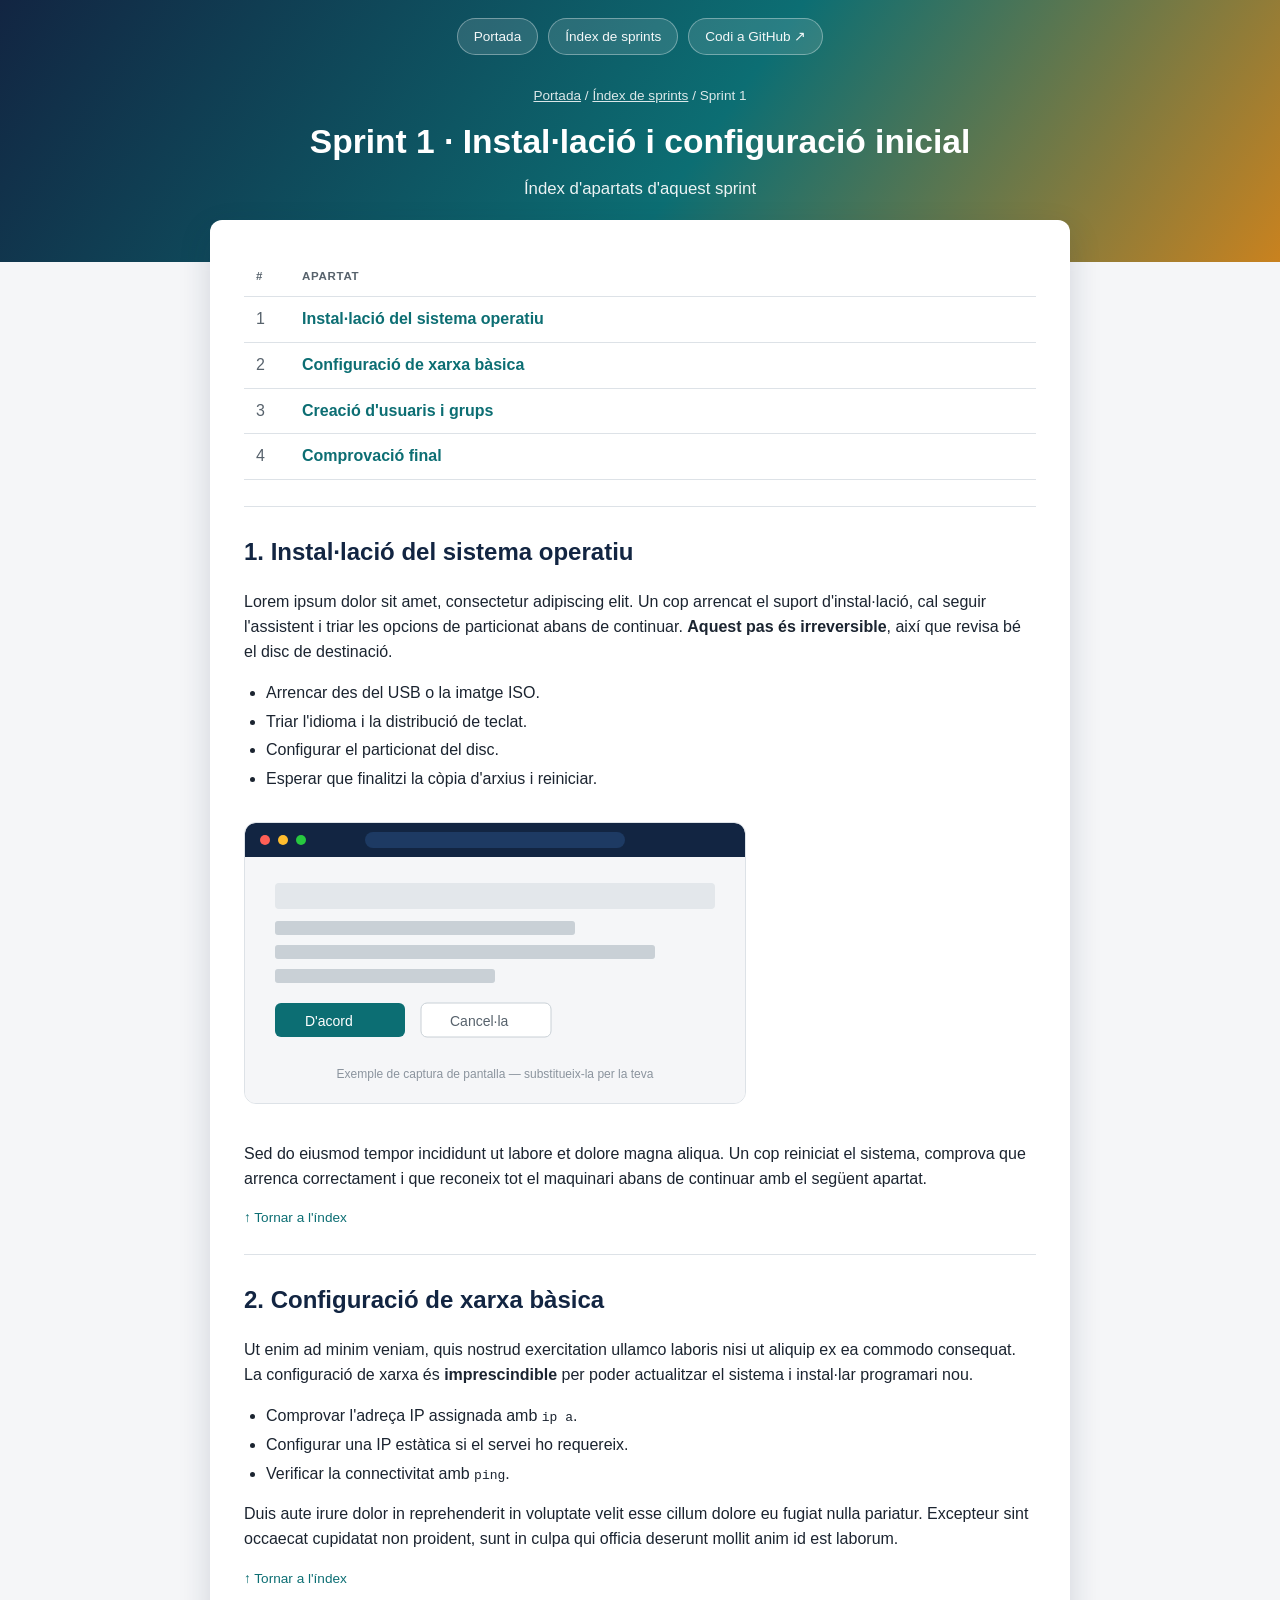
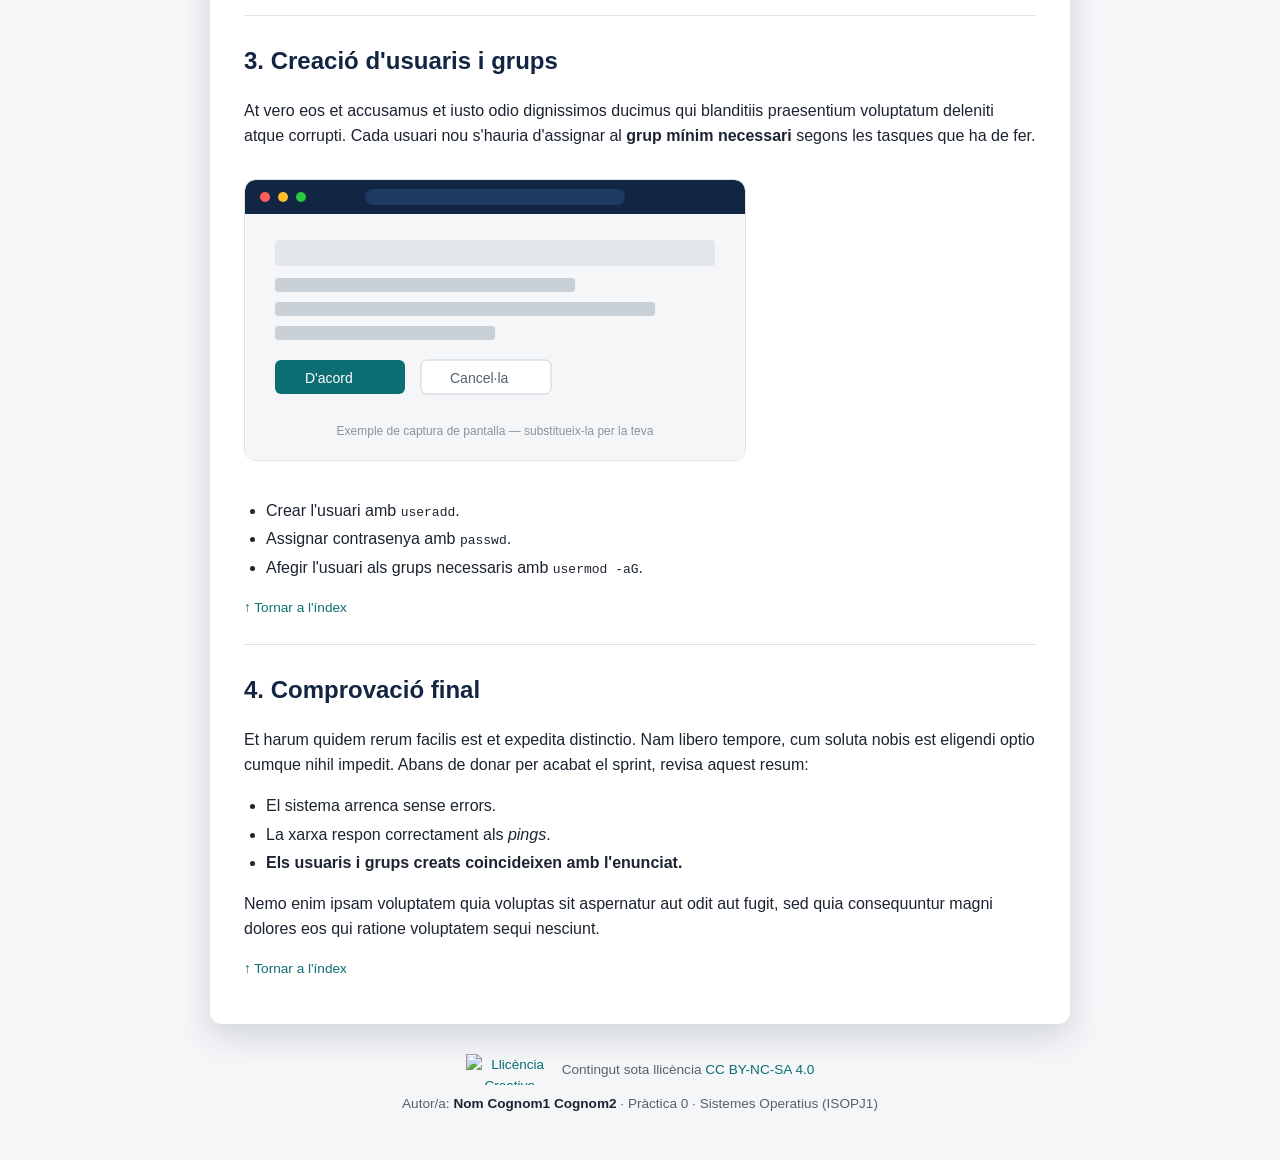
==== sprint1/index.html @ 6824ca0d "Add files via upload" ====
<!DOCTYPE html>
<html lang="ca">
<head>
<meta charset="UTF-8">
<meta name="viewport" content="width=device-width, initial-scale=1.0">
<title>Sprint 1 · Instal·lació i configuració inicial</title>
<link rel="stylesheet" href="../css/estils.css">
</head>
<body>

<header class="hero">
  <nav class="hero-nav">
    <a href="../index.html">Portada</a>
    <a href="../sprints.html">Índex de sprints</a>
    <a href="https://github.com/" target="_blank" rel="noopener">Codi a GitHub ↗</a>
  </nav>
  <div class="hero-titol">
    <p class="miguetes"><a href="../index.html">Portada</a> / <a href="../sprints.html">Índex de sprints</a> / Sprint 1</p>
    <h1>Sprint 1 · Instal·lació i configuració inicial</h1>
    <p class="subtitol">Índex d'apartats d'aquest sprint</p>
  </div>
</header>

<main class="contenidor">
  <section class="panell">
    <a id="index-apartats"></a>
    <table class="taula-apartats">
      <thead>
        <tr><th>#</th><th>Apartat</th></tr>
      </thead>
      <tbody>
        <tr><td>1</td><td><a href="#apartat1">Instal·lació del sistema operatiu</a></td></tr>
        <tr><td>2</td><td><a href="#apartat2">Configuració de xarxa bàsica</a></td></tr>
        <tr><td>3</td><td><a href="#apartat3">Creació d'usuaris i grups</a></td></tr>
        <tr><td>4</td><td><a href="#apartat4">Comprovació final</a></td></tr>
      </tbody>
    </table>

    <article class="apartat" id="apartat1">
      <h2>1. Instal·lació del sistema operatiu</h2>
      <p>Lorem ipsum dolor sit amet, consectetur adipiscing elit. Un cop arrencat
         el suport d'instal·lació, cal seguir l'assistent i triar les opcions de
         particionat abans de continuar. <strong>Aquest pas és irreversible</strong>,
         així que revisa bé el disc de destinació.</p>
      <ul>
        <li>Arrencar des del USB o la imatge ISO.</li>
        <li>Triar l'idioma i la distribució de teclat.</li>
        <li>Configurar el particionat del disc.</li>
        <li>Esperar que finalitzi la còpia d'arxius i reiniciar.</li>
      </ul>
      <img src="../img/exemple.svg" alt="Exemple de captura de pantalla de l'assistent d'instal·lació">
      <p>Sed do eiusmod tempor incididunt ut labore et dolore magna aliqua.
         Un cop reiniciat el sistema, comprova que arrenca correctament i que
         reconeix tot el maquinari abans de continuar amb el següent apartat.</p>
      <p class="tornar-index"><a href="#index-apartats">↑ Tornar a l'índex</a></p>
    </article>
    <article class="apartat" id="apartat2">
      <h2>2. Configuració de xarxa bàsica</h2>
      <p>Ut enim ad minim veniam, quis nostrud exercitation ullamco laboris nisi
         ut aliquip ex ea commodo consequat. La configuració de xarxa és
         <strong>imprescindible</strong> per poder actualitzar el sistema i
         instal·lar programari nou.</p>
      <ul>
        <li>Comprovar l'adreça IP assignada amb <code>ip a</code>.</li>
        <li>Configurar una IP estàtica si el servei ho requereix.</li>
        <li>Verificar la connectivitat amb <code>ping</code>.</li>
      </ul>
      <p>Duis aute irure dolor in reprehenderit in voluptate velit esse cillum
         dolore eu fugiat nulla pariatur. Excepteur sint occaecat cupidatat non
         proident, sunt in culpa qui officia deserunt mollit anim id est laborum.</p>
      <p class="tornar-index"><a href="#index-apartats">↑ Tornar a l'índex</a></p>
    </article>
    <article class="apartat" id="apartat3">
      <h2>3. Creació d'usuaris i grups</h2>
      <p>At vero eos et accusamus et iusto odio dignissimos ducimus qui
         blanditiis praesentium voluptatum deleniti atque corrupti. Cada
         usuari nou s'hauria d'assignar al <strong>grup mínim necessari</strong>
         segons les tasques que ha de fer.</p>
      <img src="../img/exemple.svg" alt="Exemple de captura de pantalla de la gestió d'usuaris">
      <ul>
        <li>Crear l'usuari amb <code>useradd</code>.</li>
        <li>Assignar contrasenya amb <code>passwd</code>.</li>
        <li>Afegir l'usuari als grups necessaris amb <code>usermod -aG</code>.</li>
      </ul>
      <p class="tornar-index"><a href="#index-apartats">↑ Tornar a l'índex</a></p>
    </article>
    <article class="apartat" id="apartat4">
      <h2>4. Comprovació final</h2>
      <p>Et harum quidem rerum facilis est et expedita distinctio. Nam libero
         tempore, cum soluta nobis est eligendi optio cumque nihil impedit.
         Abans de donar per acabat el sprint, revisa aquest resum:</p>
      <ul>
        <li>El sistema arrenca sense errors.</li>
        <li>La xarxa respon correctament als <em>pings</em>.</li>
        <li><strong>Els usuaris i grups creats coincideixen amb l'enunciat.</strong></li>
      </ul>
      <p>Nemo enim ipsam voluptatem quia voluptas sit aspernatur aut odit aut
         fugit, sed quia consequuntur magni dolores eos qui ratione voluptatem
         sequi nesciunt.</p>
      <p class="tornar-index"><a href="#index-apartats">↑ Tornar a l'índex</a></p>
    </article>
  </section>
</main>

<footer class="peu">
  <p class="peu-llicencia">
    <a href="https://creativecommons.org/licenses/by-nc-sa/4.0/deed.ca" target="_blank" rel="license noopener">
      <img src="https://licensebuttons.net/l/by-nc-sa/4.0/88x31.png" alt="Llicència Creative Commons Reconeixement-NoComercial-CompartirIgual 4.0" width="88" height="31">
    </a>
    <span>Contingut sota llicència <a href="https://creativecommons.org/licenses/by-nc-sa/4.0/deed.ca" target="_blank" rel="license noopener">CC BY-NC-SA 4.0</a></span>
  </p>
  <p class="autoria">Autor/a: <strong>Nom Cognom1 Cognom2</strong> · Pràctica 0 · Sistemes Operatius (ISOPJ1)</p>
</footer>

</body>
</html>
---- css/estils.css ----
/* Full de estils comu per a tot el lloc.
   Enllaça-la sempre igual:
   <link rel="stylesheet" href="../css/estils.css">  (des d'una carpeta de sprint)
   <link rel="stylesheet" href="css/estils.css">      (des de l'arrel) */

:root {
  --mari: #122542;
  --teal: #0c6e73;
  --ambre: #c9821f;
  --tinta: #1b2430;
  --tinta-suau: #57626c;
  --fons: #f5f6f8;
  --blanc: #ffffff;
  --vora: #dde2e7;
  --radi: 12px;
}

* { box-sizing: border-box; }

body {
  margin: 0;
  font-family: "Segoe UI", Roboto, Arial, sans-serif;
  color: var(--tinta);
  background: var(--fons);
  line-height: 1.55;
}

a { color: var(--teal); text-decoration: none; }
a:hover { text-decoration: underline; }

.contenidor {
  max-width: 900px;
  margin: 0 auto;
  padding: 0 20px;
}

/* ---------- Capçalera / hero (present a totes les pàgines) ---------- */
.hero {
  background: linear-gradient(125deg, var(--mari) 0%, var(--teal) 55%, var(--ambre) 100%);
  padding-bottom: 60px;
  color: var(--blanc);
}

.hero-nav {
  display: flex;
  justify-content: center;
  gap: 10px;
  flex-wrap: wrap;
  padding: 18px 20px 0;
}

.hero-nav a {
  color: rgba(255, 255, 255, 0.95);
  background: rgba(255, 255, 255, 0.12);
  border: 1px solid rgba(255, 255, 255, 0.35);
  padding: 7px 16px;
  border-radius: 999px;
  font-size: 0.85rem;
  text-decoration: none;
}
.hero-nav a:hover { background: rgba(255, 255, 255, 0.24); text-decoration: none; }

.hero-titol {
  text-align: center;
  padding: 30px 20px 0;
}

.hero-titol .miguetes {
  font-size: 0.85rem;
  opacity: 0.85;
  margin: 0 0 10px;
}
.hero-titol .miguetes a { color: #fff; text-decoration: underline; }

.hero-titol h1 {
  margin: 0 0 8px;
  font-size: 2.1rem;
  color: #fff;
}

.hero-titol p.subtitol {
  margin: 0;
  opacity: 0.92;
  font-size: 1.05rem;
}

/* ---------- Panell blanc flotant que xafa el hero ---------- */
main { padding-bottom: 50px; }

.panell {
  background: var(--blanc);
  border-radius: var(--radi);
  box-shadow: 0 12px 32px rgba(18, 37, 66, 0.16);
  margin-top: -42px;
  padding: 32px 34px;
  position: relative;
  z-index: 1;
}

/* ---------- Portada ---------- */
.portada-hero { text-align: center; }
.portada-hero img.imatge-portada {
  max-width: 300px;
  width: 100%;
  height: auto;
  margin-bottom: 22px;
}

.fitxa-alumne {
  display: inline-block;
  background: var(--fons);
  border: 1px solid var(--vora);
  border-radius: var(--radi);
  padding: 14px 22px;
  margin: 20px 0;
  text-align: left;
}
.fitxa-alumne p { margin: 3px 0; }
.fitxa-alumne strong { color: var(--mari); }

.boto {
  display: inline-block;
  background: var(--teal);
  color: var(--blanc) !important;
  padding: 12px 26px;
  border-radius: var(--radi);
  font-weight: 600;
  text-decoration: none !important;
  margin-top: 8px;
}
.boto:hover { background: var(--mari); }

/* ---------- Graella de targetes (sprints / apartats) ---------- */
.rejilla-targetes {
  display: grid;
  grid-template-columns: repeat(auto-fit, minmax(220px, 1fr));
  gap: 16px;
  margin: 24px 0 6px;
}

.targeta {
  display: block;
  background: var(--fons);
  border: 1px solid var(--vora);
  border-radius: var(--radi);
  padding: 18px 20px;
  transition: box-shadow 0.15s, transform 0.15s;
}
.targeta:hover {
  box-shadow: 0 4px 14px rgba(12, 110, 115, 0.18);
  transform: translateY(-2px);
  text-decoration: none;
}
.targeta .numero {
  display: inline-block;
  background: var(--teal);
  color: var(--blanc);
  font-size: 0.75rem;
  font-weight: 700;
  padding: 2px 9px;
  border-radius: 999px;
  margin-bottom: 8px;
}
.targeta h3 { margin: 0 0 4px; color: var(--tinta); font-size: 1.05rem; }
.targeta p { margin: 0; color: var(--tinta-suau); font-size: 0.9rem; }

h1, h2 { color: var(--mari); }

.consell {
  color: var(--tinta-suau);
  font-size: 0.9rem;
  margin-top: 18px;
}
.consell code { background: var(--fons); padding: 1px 5px; border-radius: 4px; }

/* ---------- Taula d'apartats (índex intern d'un sprint, amb ancoratges) ---------- */
.taula-apartats {
  width: 100%;
  border-collapse: collapse;
  margin: 6px 0 8px;
}
.taula-apartats th, .taula-apartats td {
  text-align: left;
  padding: 10px 12px;
  border-bottom: 1px solid var(--vora);
}
.taula-apartats th {
  font-size: 0.72rem;
  letter-spacing: 0.06em;
  text-transform: uppercase;
  color: var(--tinta-suau);
}
.taula-apartats td:first-child, .taula-apartats th:first-child { width: 46px; color: var(--tinta-suau); }
.taula-apartats tr:hover td { background: var(--fons); }
.taula-apartats a { font-weight: 600; }

/* ---------- Contingut d'un apartat, dins de la mateixa pàgina ---------- */
.apartat {
  scroll-margin-top: 20px;
  padding-top: 26px;
  margin-top: 26px;
  border-top: 1px solid var(--vora);
}
.apartat h2 { margin-top: 0; }
.apartat img {
  max-width: 100%;
  border-radius: var(--radi);
  border: 1px solid var(--vora);
  margin: 14px 0;
}
.apartat ul { padding-left: 22px; }
.apartat li { margin: 4px 0; }
.tornar-index { font-size: 0.85rem; }

/* ---------- Peu de pàgina: llicència i autoria (fix a totes les pàgines) ---------- */
footer.peu {
  text-align: center;
  color: var(--tinta-suau);
  font-size: 0.85rem;
  padding: 30px 20px 46px;
}
.peu-llicencia {
  display: flex;
  align-items: center;
  justify-content: center;
  gap: 8px;
  flex-wrap: wrap;
  margin: 0 0 8px;
}
.peu-llicencia img { display: block; }
footer.peu .autoria { margin: 0; }
footer.peu .autoria strong { color: var(--tinta); }

/* ---------- Bloc de llicència a la portada ---------- */
.bloc-llicencia {
  border: 1px solid var(--vora);
  border-radius: var(--radi);
  padding: 18px 20px;
  margin-top: 22px;
  text-align: left;
  background: var(--fons);
}
.bloc-llicencia h3 { margin: 0 0 8px; font-size: 1rem; color: var(--mari); }
.bloc-llicencia p { margin: 6px 0; font-size: 0.92rem; }
.bloc-llicencia .badge-cc { display: flex; align-items: center; gap: 10px; margin-top: 10px; }
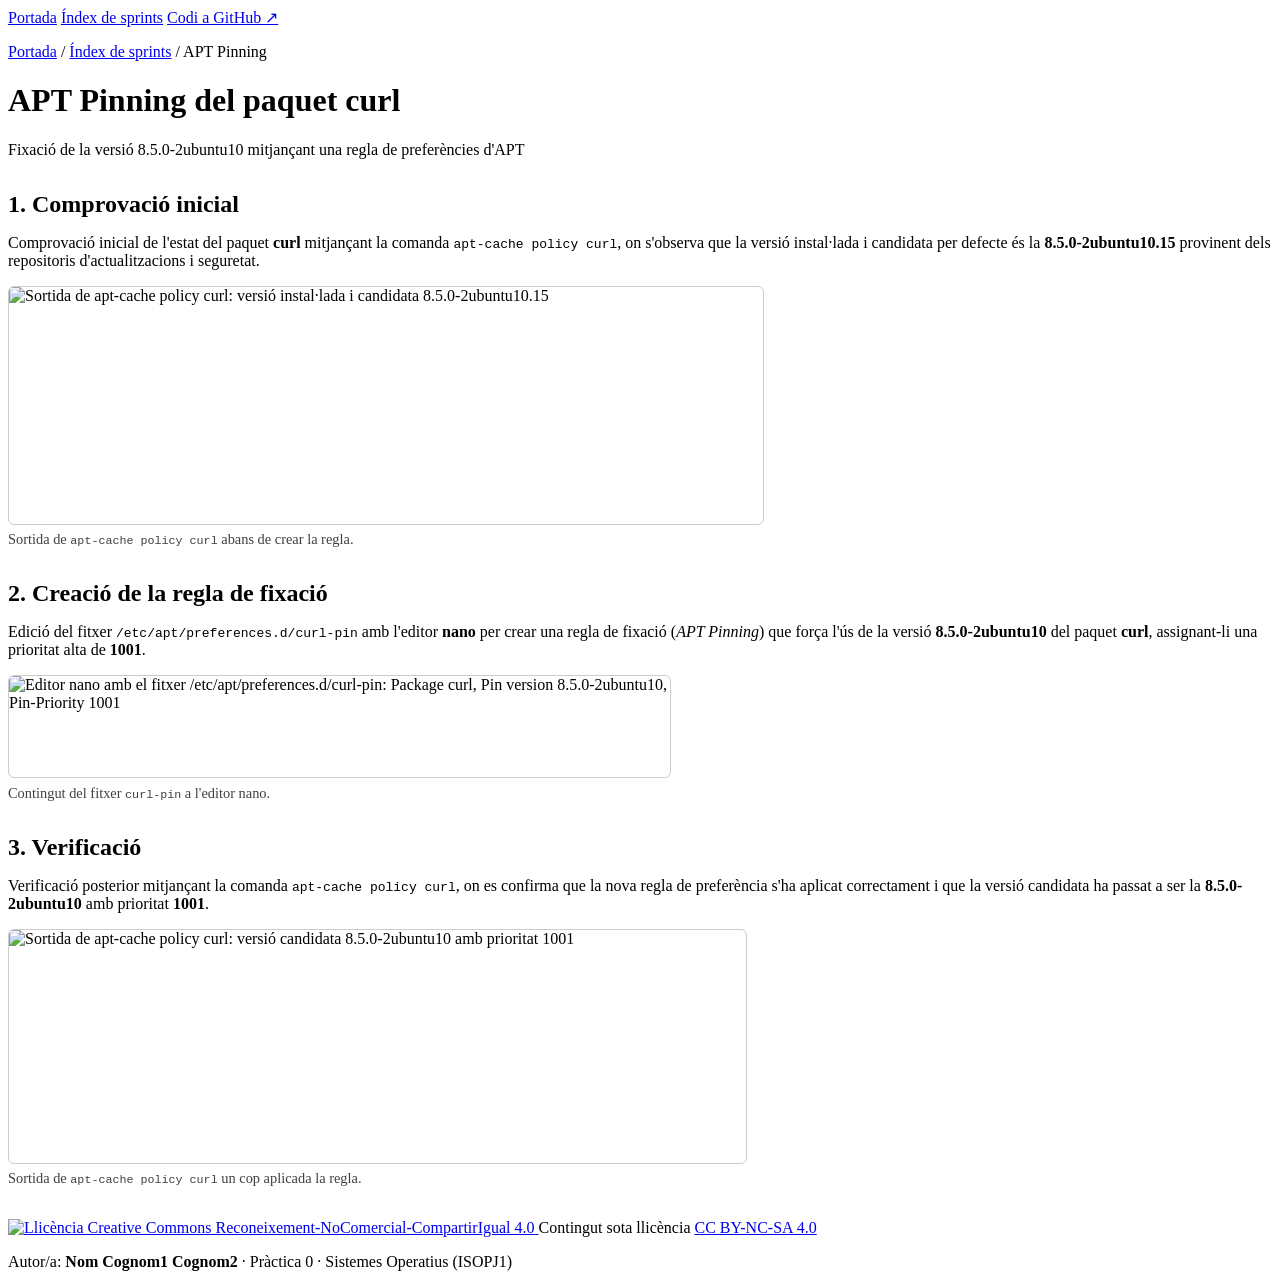
==== commit 5b09eb0e: "Modify index.html for APT Pinning instructions Updated the title and navigation links in index.html." ====
--- a/sprint1/index.html
+++ b/sprint1/index.html
@@ -3,102 +3,76 @@
 <head>
 <meta charset="UTF-8">
 <meta name="viewport" content="width=device-width, initial-scale=1.0">
-<title>Sprint 1 · Instal·lació i configuració inicial</title>
-<link rel="stylesheet" href="../css/estils.css">
+<title>APT Pinning del paquet curl</title>
+<link rel="stylesheet" href="css/estils.css">
+<style>
+  /* Estils mínims per als passos i les captures (no cal tocar estils.css) */
+  .pas { margin: 2rem 0; }
+  .pas h2 { margin-bottom: .5rem; }
+  .pas figure { margin: 1rem 0 0; }
+  .pas img { display: block; max-width: 100%; height: auto; border-radius: 6px; border: 1px solid rgba(128,128,128,.4); }
+  .pas figcaption { margin-top: .4rem; font-size: .9em; opacity: .75; }
+</style>
 </head>
 <body>
 
 <header class="hero">
   <nav class="hero-nav">
-    <a href="../index.html">Portada</a>
-    <a href="../sprints.html">Índex de sprints</a>
+    <a href="index.html">Portada</a>
+    <a href="sprints.html">Índex de sprints</a>
     <a href="https://github.com/" target="_blank" rel="noopener">Codi a GitHub ↗</a>
   </nav>
   <div class="hero-titol">
-    <p class="miguetes"><a href="../index.html">Portada</a> / <a href="../sprints.html">Índex de sprints</a> / Sprint 1</p>
-    <h1>Sprint 1 · Instal·lació i configuració inicial</h1>
-    <p class="subtitol">Índex d'apartats d'aquest sprint</p>
+    <p class="miguetes"><a href="index.html">Portada</a> / <a href="sprints.html">Índex de sprints</a> / APT Pinning</p>
+    <h1>APT Pinning del paquet curl</h1>
+    <p class="subtitol">Fixació de la versió 8.5.0-2ubuntu10 mitjançant una regla de preferències d'APT</p>
   </div>
 </header>
 
 <main class="contenidor">
   <section class="panell">
-    <a id="index-apartats"></a>
-    <table class="taula-apartats">
-      <thead>
-        <tr><th>#</th><th>Apartat</th></tr>
-      </thead>
-      <tbody>
-        <tr><td>1</td><td><a href="#apartat1">Instal·lació del sistema operatiu</a></td></tr>
-        <tr><td>2</td><td><a href="#apartat2">Configuració de xarxa bàsica</a></td></tr>
-        <tr><td>3</td><td><a href="#apartat3">Creació d'usuaris i grups</a></td></tr>
-        <tr><td>4</td><td><a href="#apartat4">Comprovació final</a></td></tr>
-      </tbody>
-    </table>
 
-    <article class="apartat" id="apartat1">
-      <h2>1. Instal·lació del sistema operatiu</h2>
-      <p>Lorem ipsum dolor sit amet, consectetur adipiscing elit. Un cop arrencat
-         el suport d'instal·lació, cal seguir l'assistent i triar les opcions de
-         particionat abans de continuar. <strong>Aquest pas és irreversible</strong>,
-         així que revisa bé el disc de destinació.</p>
-      <ul>
-        <li>Arrencar des del USB o la imatge ISO.</li>
-        <li>Triar l'idioma i la distribució de teclat.</li>
-        <li>Configurar el particionat del disc.</li>
-        <li>Esperar que finalitzi la còpia d'arxius i reiniciar.</li>
-      </ul>
-      <img src="../img/exemple.svg" alt="Exemple de captura de pantalla de l'assistent d'instal·lació">
-      <p>Sed do eiusmod tempor incididunt ut labore et dolore magna aliqua.
-         Un cop reiniciat el sistema, comprova que arrenca correctament i que
-         reconeix tot el maquinari abans de continuar amb el següent apartat.</p>
-      <p class="tornar-index"><a href="#index-apartats">↑ Tornar a l'índex</a></p>
+    <article class="pas">
+      <h2>1. Comprovació inicial</h2>
+      <p>Comprovació inicial de l'estat del paquet <strong>curl</strong> mitjançant la comanda
+         <code>apt-cache policy curl</code>, on s'observa que la versió instal·lada i candidata per
+         defecte és la <strong>8.5.0-2ubuntu10.15</strong> provinent dels repositoris d'actualitzacions
+         i seguretat.</p>
+      <figure>
+        <img src="img/pas1-apt-cache-policy-inicial.png"
+             alt="Sortida de apt-cache policy curl: versió instal·lada i candidata 8.5.0-2ubuntu10.15"
+             width="754" height="237">
+        <figcaption>Sortida de <code>apt-cache policy curl</code> abans de crear la regla.</figcaption>
+      </figure>
     </article>
-    <article class="apartat" id="apartat2">
-      <h2>2. Configuració de xarxa bàsica</h2>
-      <p>Ut enim ad minim veniam, quis nostrud exercitation ullamco laboris nisi
-         ut aliquip ex ea commodo consequat. La configuració de xarxa és
-         <strong>imprescindible</strong> per poder actualitzar el sistema i
-         instal·lar programari nou.</p>
-      <ul>
-        <li>Comprovar l'adreça IP assignada amb <code>ip a</code>.</li>
-        <li>Configurar una IP estàtica si el servei ho requereix.</li>
-        <li>Verificar la connectivitat amb <code>ping</code>.</li>
-      </ul>
-      <p>Duis aute irure dolor in reprehenderit in voluptate velit esse cillum
-         dolore eu fugiat nulla pariatur. Excepteur sint occaecat cupidatat non
-         proident, sunt in culpa qui officia deserunt mollit anim id est laborum.</p>
-      <p class="tornar-index"><a href="#index-apartats">↑ Tornar a l'índex</a></p>
+
+    <article class="pas">
+      <h2>2. Creació de la regla de fixació</h2>
+      <p>Edició del fitxer <code>/etc/apt/preferences.d/curl-pin</code> amb l'editor <strong>nano</strong>
+         per crear una regla de fixació (<em>APT Pinning</em>) que força l'ús de la versió
+         <strong>8.5.0-2ubuntu10</strong> del paquet <strong>curl</strong>, assignant-li una prioritat
+         alta de <strong>1001</strong>.</p>
+      <figure>
+        <img src="img/pas2-nano-curl-pin.png"
+             alt="Editor nano amb el fitxer /etc/apt/preferences.d/curl-pin: Package curl, Pin version 8.5.0-2ubuntu10, Pin-Priority 1001"
+             width="661" height="101">
+        <figcaption>Contingut del fitxer <code>curl-pin</code> a l'editor nano.</figcaption>
+      </figure>
     </article>
-    <article class="apartat" id="apartat3">
-      <h2>3. Creació d'usuaris i grups</h2>
-      <p>At vero eos et accusamus et iusto odio dignissimos ducimus qui
-         blanditiis praesentium voluptatum deleniti atque corrupti. Cada
-         usuari nou s'hauria d'assignar al <strong>grup mínim necessari</strong>
-         segons les tasques que ha de fer.</p>
-      <img src="../img/exemple.svg" alt="Exemple de captura de pantalla de la gestió d'usuaris">
-      <ul>
-        <li>Crear l'usuari amb <code>useradd</code>.</li>
-        <li>Assignar contrasenya amb <code>passwd</code>.</li>
-        <li>Afegir l'usuari als grups necessaris amb <code>usermod -aG</code>.</li>
-      </ul>
-      <p class="tornar-index"><a href="#index-apartats">↑ Tornar a l'índex</a></p>
+
+    <article class="pas">
+      <h2>3. Verificació</h2>
+      <p>Verificació posterior mitjançant la comanda <code>apt-cache policy curl</code>, on es confirma que
+         la nova regla de preferència s'ha aplicat correctament i que la versió candidata ha passat a ser
+         la <strong>8.5.0-2ubuntu10</strong> amb prioritat <strong>1001</strong>.</p>
+      <figure>
+        <img src="img/pas3-apt-cache-policy-final.png"
+             alt="Sortida de apt-cache policy curl: versió candidata 8.5.0-2ubuntu10 amb prioritat 1001"
+             width="737" height="233">
+        <figcaption>Sortida de <code>apt-cache policy curl</code> un cop aplicada la regla.</figcaption>
+      </figure>
     </article>
-    <article class="apartat" id="apartat4">
-      <h2>4. Comprovació final</h2>
-      <p>Et harum quidem rerum facilis est et expedita distinctio. Nam libero
-         tempore, cum soluta nobis est eligendi optio cumque nihil impedit.
-         Abans de donar per acabat el sprint, revisa aquest resum:</p>
-      <ul>
-        <li>El sistema arrenca sense errors.</li>
-        <li>La xarxa respon correctament als <em>pings</em>.</li>
-        <li><strong>Els usuaris i grups creats coincideixen amb l'enunciat.</strong></li>
-      </ul>
-      <p>Nemo enim ipsam voluptatem quia voluptas sit aspernatur aut odit aut
-         fugit, sed quia consequuntur magni dolores eos qui ratione voluptatem
-         sequi nesciunt.</p>
-      <p class="tornar-index"><a href="#index-apartats">↑ Tornar a l'índex</a></p>
-    </article>
+
   </section>
 </main>
 
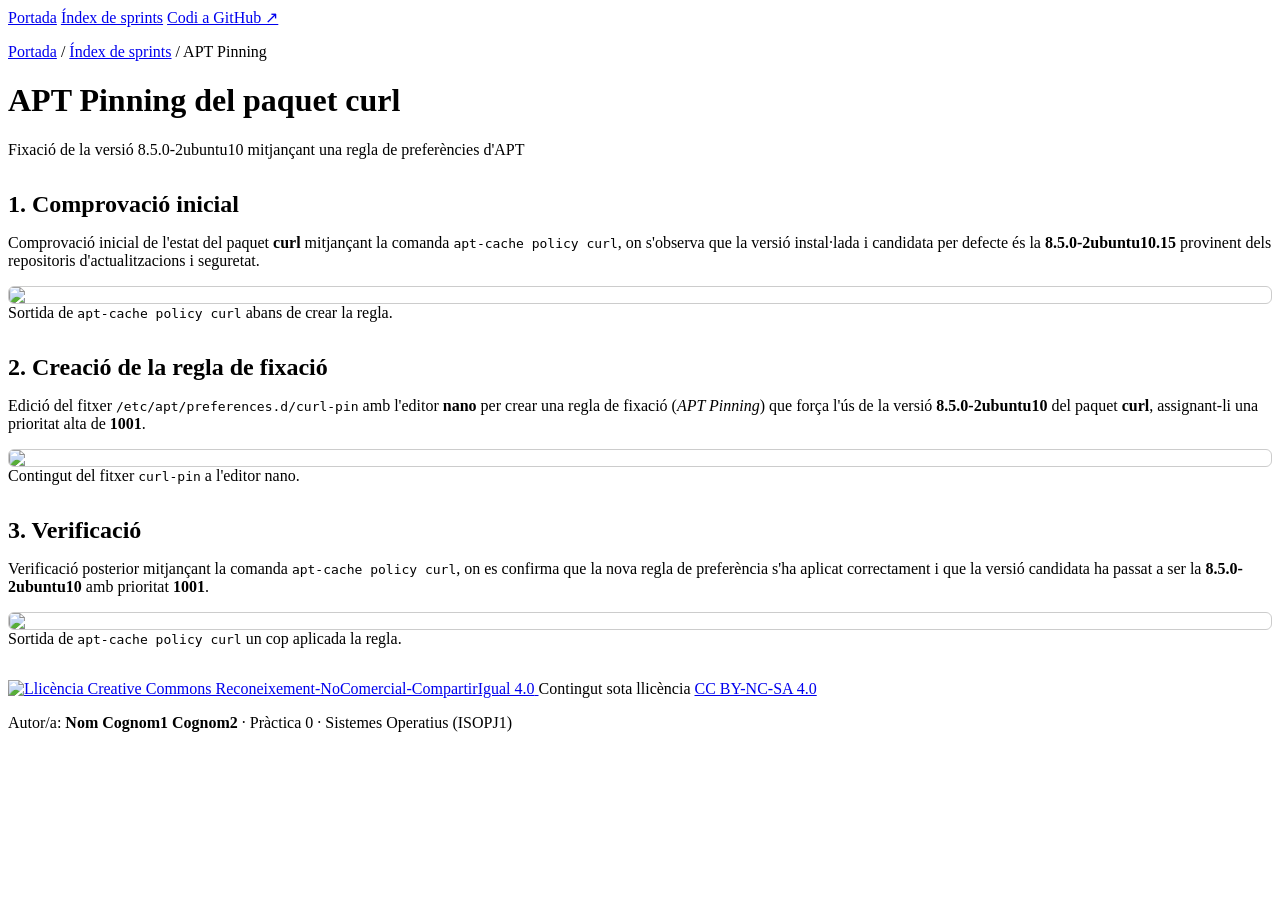
==== commit df466365: "Update image paths in index.html for sprint1" ====
--- a/sprint1/index.html
+++ b/sprint1/index.html
@@ -39,9 +39,7 @@
          defecte és la <strong>8.5.0-2ubuntu10.15</strong> provinent dels repositoris d'actualitzacions
          i seguretat.</p>
       <figure>
-        <img src="img/pas1-apt-cache-policy-inicial.png"
-             alt="Sortida de apt-cache policy curl: versió instal·lada i candidata 8.5.0-2ubuntu10.15"
-             width="754" height="237">
+        <img src="../1.png"
         <figcaption>Sortida de <code>apt-cache policy curl</code> abans de crear la regla.</figcaption>
       </figure>
     </article>
@@ -53,9 +51,7 @@
          <strong>8.5.0-2ubuntu10</strong> del paquet <strong>curl</strong>, assignant-li una prioritat
          alta de <strong>1001</strong>.</p>
       <figure>
-        <img src="img/pas2-nano-curl-pin.png"
-             alt="Editor nano amb el fitxer /etc/apt/preferences.d/curl-pin: Package curl, Pin version 8.5.0-2ubuntu10, Pin-Priority 1001"
-             width="661" height="101">
+        <img src="../2.png"
         <figcaption>Contingut del fitxer <code>curl-pin</code> a l'editor nano.</figcaption>
       </figure>
     </article>
@@ -66,9 +62,7 @@
          la nova regla de preferència s'ha aplicat correctament i que la versió candidata ha passat a ser
          la <strong>8.5.0-2ubuntu10</strong> amb prioritat <strong>1001</strong>.</p>
       <figure>
-        <img src="img/pas3-apt-cache-policy-final.png"
-             alt="Sortida de apt-cache policy curl: versió candidata 8.5.0-2ubuntu10 amb prioritat 1001"
-             width="737" height="233">
+        <img src="../3.png"
         <figcaption>Sortida de <code>apt-cache policy curl</code> un cop aplicada la regla.</figcaption>
       </figure>
     </article>
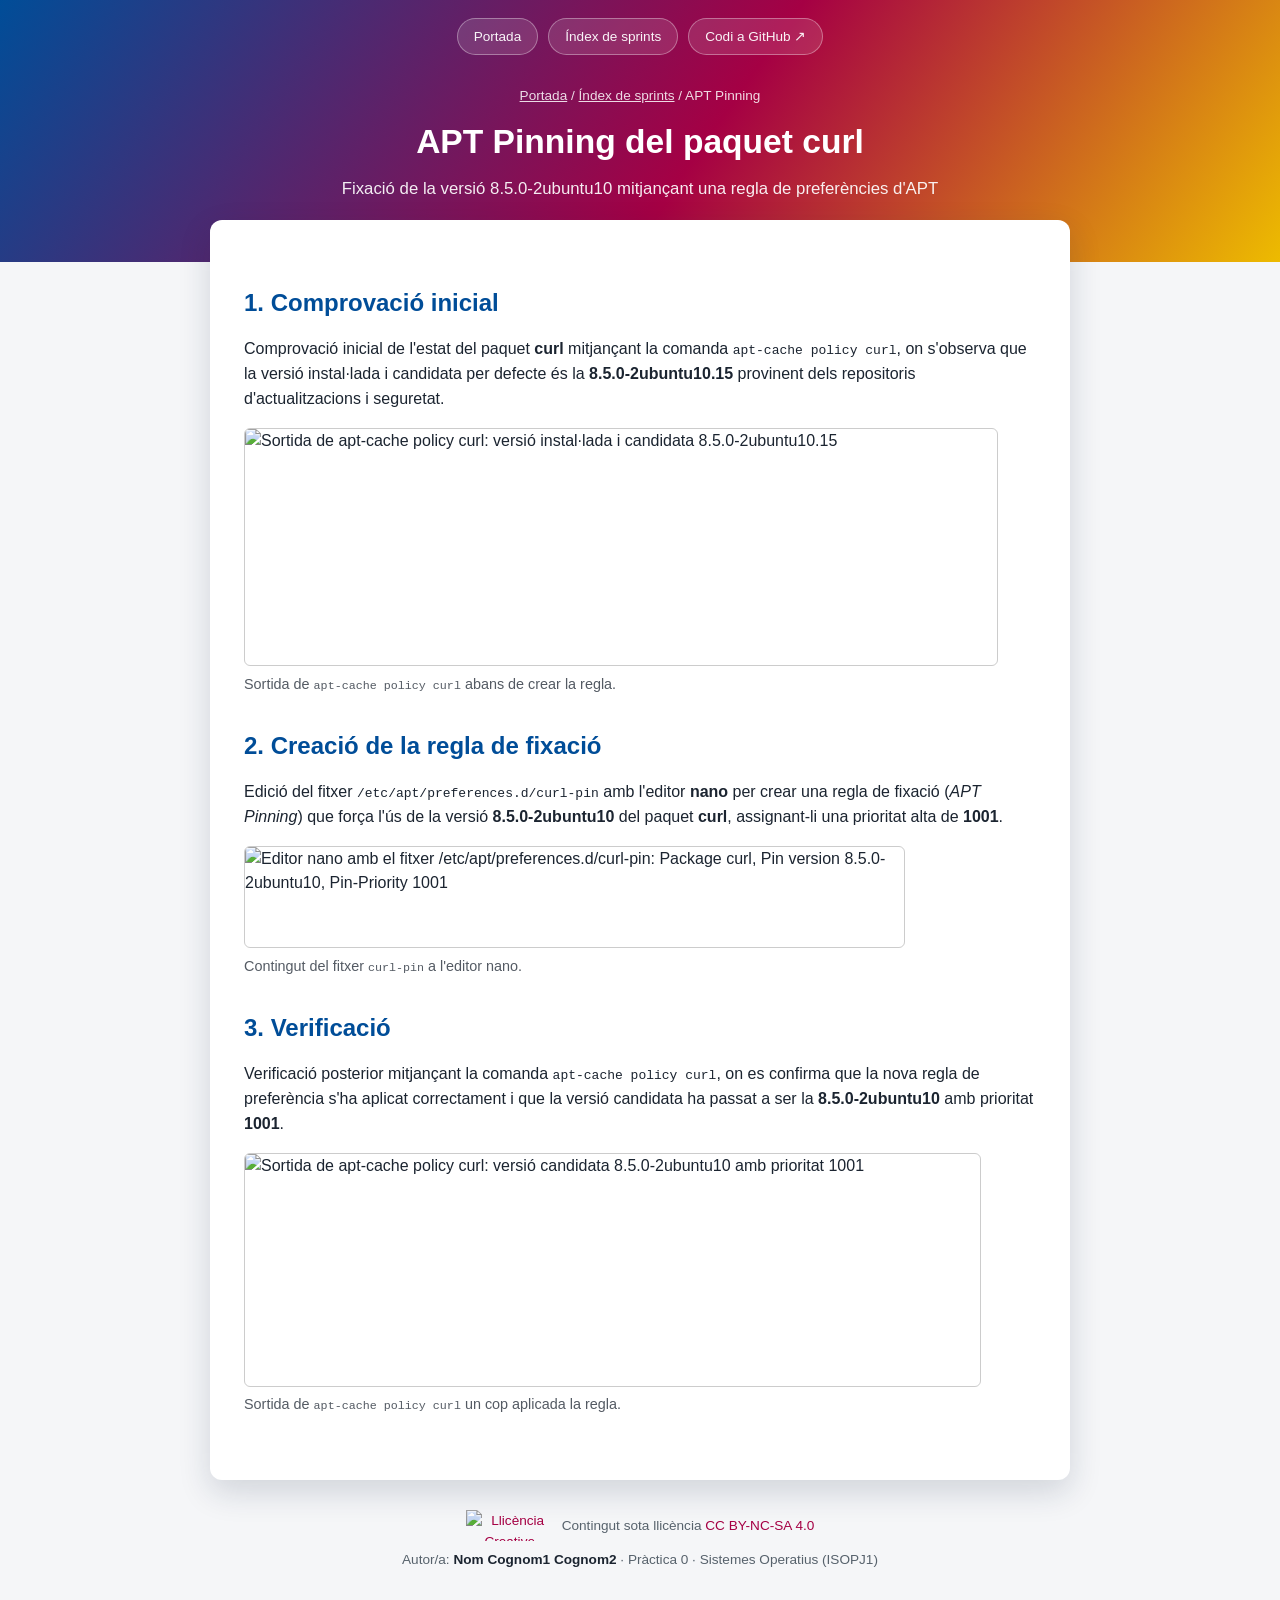
==== commit 18695f6d: "Update stylesheet links and image paths in index.html" ====
--- a/sprint1/index.html
+++ b/sprint1/index.html
@@ -4,9 +4,9 @@
 <meta charset="UTF-8">
 <meta name="viewport" content="width=device-width, initial-scale=1.0">
 <title>APT Pinning del paquet curl</title>
-<link rel="stylesheet" href="css/estils.css">
+<link rel="stylesheet" href="../css/estils.css">
 <style>
-  /* Estils mínims per als passos i les captures (no cal tocar estils.css) */
+  /* Estils mínims per als passos i les captures */
   .pas { margin: 2rem 0; }
   .pas h2 { margin-bottom: .5rem; }
   .pas figure { margin: 1rem 0 0; }
@@ -18,12 +18,12 @@
 
 <header class="hero">
   <nav class="hero-nav">
-    <a href="index.html">Portada</a>
-    <a href="sprints.html">Índex de sprints</a>
+    <a href="../index.html">Portada</a>
+    <a href="../sprints.html">Índex de sprints</a>
     <a href="https://github.com/" target="_blank" rel="noopener">Codi a GitHub ↗</a>
   </nav>
   <div class="hero-titol">
-    <p class="miguetes"><a href="index.html">Portada</a> / <a href="sprints.html">Índex de sprints</a> / APT Pinning</p>
+    <p class="miguetes"><a href="../index.html">Portada</a> / <a href="../sprints.html">Índex de sprints</a> / APT Pinning</p>
     <h1>APT Pinning del paquet curl</h1>
     <p class="subtitol">Fixació de la versió 8.5.0-2ubuntu10 mitjançant una regla de preferències d'APT</p>
   </div>
@@ -39,7 +39,9 @@
          defecte és la <strong>8.5.0-2ubuntu10.15</strong> provinent dels repositoris d'actualitzacions
          i seguretat.</p>
       <figure>
-        <img src="../1.png"
+        <img src="1.png"
+             alt="Sortida de apt-cache policy curl: versió instal·lada i candidata 8.5.0-2ubuntu10.15"
+             width="754" height="237">
         <figcaption>Sortida de <code>apt-cache policy curl</code> abans de crear la regla.</figcaption>
       </figure>
     </article>
@@ -51,7 +53,9 @@
          <strong>8.5.0-2ubuntu10</strong> del paquet <strong>curl</strong>, assignant-li una prioritat
          alta de <strong>1001</strong>.</p>
       <figure>
-        <img src="../2.png"
+        <img src="2.png"
+             alt="Editor nano amb el fitxer /etc/apt/preferences.d/curl-pin: Package curl, Pin version 8.5.0-2ubuntu10, Pin-Priority 1001"
+             width="661" height="101">
         <figcaption>Contingut del fitxer <code>curl-pin</code> a l'editor nano.</figcaption>
       </figure>
     </article>
@@ -62,7 +66,9 @@
          la nova regla de preferència s'ha aplicat correctament i que la versió candidata ha passat a ser
          la <strong>8.5.0-2ubuntu10</strong> amb prioritat <strong>1001</strong>.</p>
       <figure>
-        <img src="../3.png"
+        <img src="3.png"
+             alt="Sortida de apt-cache policy curl: versió candidata 8.5.0-2ubuntu10 amb prioritat 1001"
+             width="737" height="233">
         <figcaption>Sortida de <code>apt-cache policy curl</code> un cop aplicada la regla.</figcaption>
       </figure>
     </article>
--- a/css/estils.css
+++ b/css/estils.css
@@ -0,0 +1,245 @@
+/* Full de estils comu per a tot el lloc.
+   Enllaça-la sempre igual:
+   <link rel="stylesheet" href="../css/estils.css">  (des d'una carpeta de sprint)
+   <link rel="stylesheet" href="css/estils.css">      (des de l'arrel) */
+
+:root {
+  --mari: #004d98;
+  --teal: #a50044;
+  --ambre: #edbb00;
+  --tinta: #1b2430;
+  --tinta-suau: #57626c;
+  --fons: #f5f6f8;
+  --blanc: #ffffff;
+  --vora: #dde2e7;
+  --radi: 12px;
+}
+
+* { box-sizing: border-box; }
+
+body {
+  margin: 0;
+  font-family: "Segoe UI", Roboto, Arial, sans-serif;
+  color: var(--tinta);
+  background: var(--fons);
+  line-height: 1.55;
+}
+
+a { color: var(--teal); text-decoration: none; }
+a:hover { text-decoration: underline; }
+
+.contenidor {
+  max-width: 900px;
+  margin: 0 auto;
+  padding: 0 20px;
+}
+
+/* ---------- Capçalera / hero (present a totes les pàgines) ---------- */
+.hero {
+  background: linear-gradient(125deg, var(--mari) 0%, var(--teal) 55%, var(--ambre) 100%);
+  padding-bottom: 60px;
+  color: var(--blanc);
+}
+
+.hero-nav {
+  display: flex;
+  justify-content: center;
+  gap: 10px;
+  flex-wrap: wrap;
+  padding: 18px 20px 0;
+}
+
+.hero-nav a {
+  color: rgba(255, 255, 255, 0.95);
+  background: rgba(255, 255, 255, 0.12);
+  border: 1px solid rgba(255, 255, 255, 0.35);
+  padding: 7px 16px;
+  border-radius: 999px;
+  font-size: 0.85rem;
+  text-decoration: none;
+}
+.hero-nav a:hover { background: rgba(255, 255, 255, 0.24); text-decoration: none; }
+
+.hero-titol {
+  text-align: center;
+  padding: 30px 20px 0;
+}
+
+.hero-titol .miguetes {
+  font-size: 0.85rem;
+  opacity: 0.85;
+  margin: 0 0 10px;
+}
+.hero-titol .miguetes a { color: #fff; text-decoration: underline; }
+
+.hero-titol h1 {
+  margin: 0 0 8px;
+  font-size: 2.1rem;
+  color: #fff;
+}
+
+.hero-titol p.subtitol {
+  margin: 0;
+  opacity: 0.92;
+  font-size: 1.05rem;
+}
+
+/* ---------- Panell blanc flotant que xafa el hero ---------- */
+main { padding-bottom: 50px; }
+
+.panell {
+  background: var(--blanc);
+  border-radius: var(--radi);
+  box-shadow: 0 12px 32px rgba(18, 37, 66, 0.16);
+  margin-top: -42px;
+  padding: 32px 34px;
+  position: relative;
+  z-index: 1;
+}
+
+/* ---------- Portada ---------- */
+.portada-hero { text-align: center; }
+.portada-hero img.imatge-portada {
+  max-width: 300px;
+  width: 100%;
+  height: auto;
+  margin-bottom: 22px;
+}
+
+.fitxa-alumne {
+  display: inline-block;
+  background: var(--fons);
+  border: 1px solid var(--vora);
+  border-radius: var(--radi);
+  padding: 14px 22px;
+  margin: 20px 0;
+  text-align: left;
+}
+.fitxa-alumne p { margin: 3px 0; }
+.fitxa-alumne strong { color: var(--mari); }
+
+.boto {
+  display: inline-block;
+  background: var(--teal);
+  color: var(--blanc) !important;
+  padding: 12px 26px;
+  border-radius: var(--radi);
+  font-weight: 600;
+  text-decoration: none !important;
+  margin-top: 8px;
+}
+.boto:hover { background: var(--mari); }
+
+/* ---------- Graella de targetes (sprints / apartats) ---------- */
+.rejilla-targetes {
+  display: grid;
+  grid-template-columns: repeat(auto-fit, minmax(220px, 1fr));
+  gap: 16px;
+  margin: 24px 0 6px;
+}
+
+.targeta {
+  display: block;
+  background: var(--fons);
+  border: 1px solid var(--vora);
+  border-radius: var(--radi);
+  padding: 18px 20px;
+  transition: box-shadow 0.15s, transform 0.15s;
+}
+.targeta:hover {
+  box-shadow: 0 4px 14px rgba(12, 110, 115, 0.18);
+  transform: translateY(-2px);
+  text-decoration: none;
+}
+.targeta .numero {
+  display: inline-block;
+  background: var(--teal);
+  color: var(--blanc);
+  font-size: 0.75rem;
+  font-weight: 700;
+  padding: 2px 9px;
+  border-radius: 999px;
+  margin-bottom: 8px;
+}
+.targeta h3 { margin: 0 0 4px; color: var(--tinta); font-size: 1.05rem; }
+.targeta p { margin: 0; color: var(--tinta-suau); font-size: 0.9rem; }
+
+h1, h2 { color: var(--mari); }
+
+.consell {
+  color: var(--tinta-suau);
+  font-size: 0.9rem;
+  margin-top: 18px;
+}
+.consell code { background: var(--fons); padding: 1px 5px; border-radius: 4px; }
+
+/* ---------- Taula d'apartats (índex intern d'un sprint, amb ancoratges) ---------- */
+.taula-apartats {
+  width: 100%;
+  border-collapse: collapse;
+  margin: 6px 0 8px;
+}
+.taula-apartats th, .taula-apartats td {
+  text-align: left;
+  padding: 10px 12px;
+  border-bottom: 1px solid var(--vora);
+}
+.taula-apartats th {
+  font-size: 0.72rem;
+  letter-spacing: 0.06em;
+  text-transform: uppercase;
+  color: var(--tinta-suau);
+}
+.taula-apartats td:first-child, .taula-apartats th:first-child { width: 46px; color: var(--tinta-suau); }
+.taula-apartats tr:hover td { background: var(--fons); }
+.taula-apartats a { font-weight: 600; }
+
+/* ---------- Contingut d'un apartat, dins de la mateixa pàgina ---------- */
+.apartat {
+  scroll-margin-top: 20px;
+  padding-top: 26px;
+  margin-top: 26px;
+  border-top: 1px solid var(--vora);
+}
+.apartat h2 { margin-top: 0; }
+.apartat img {
+  max-width: 100%;
+  border-radius: var(--radi);
+  border: 1px solid var(--vora);
+  margin: 14px 0;
+}
+.apartat ul { padding-left: 22px; }
+.apartat li { margin: 4px 0; }
+.tornar-index { font-size: 0.85rem; }
+
+/* ---------- Peu de pàgina: llicència i autoria (fix a totes les pàgines) ---------- */
+footer.peu {
+  text-align: center;
+  color: var(--tinta-suau);
+  font-size: 0.85rem;
+  padding: 30px 20px 46px;
+}
+.peu-llicencia {
+  display: flex;
+  align-items: center;
+  justify-content: center;
+  gap: 8px;
+  flex-wrap: wrap;
+  margin: 0 0 8px;
+}
+.peu-llicencia img { display: block; }
+footer.peu .autoria { margin: 0; }
+footer.peu .autoria strong { color: var(--tinta); }
+
+/* ---------- Bloc de llicència a la portada ---------- */
+.bloc-llicencia {
+  border: 1px solid var(--vora);
+  border-radius: var(--radi);
+  padding: 18px 20px;
+  margin-top: 22px;
+  text-align: left;
+  background: var(--fons);
+}
+.bloc-llicencia h3 { margin: 0 0 8px; font-size: 1rem; color: var(--mari); }
+.bloc-llicencia p { margin: 6px 0; font-size: 0.92rem; }
+.bloc-llicencia .badge-cc { display: flex; align-items: center; gap: 10px; margin-top: 10px; }
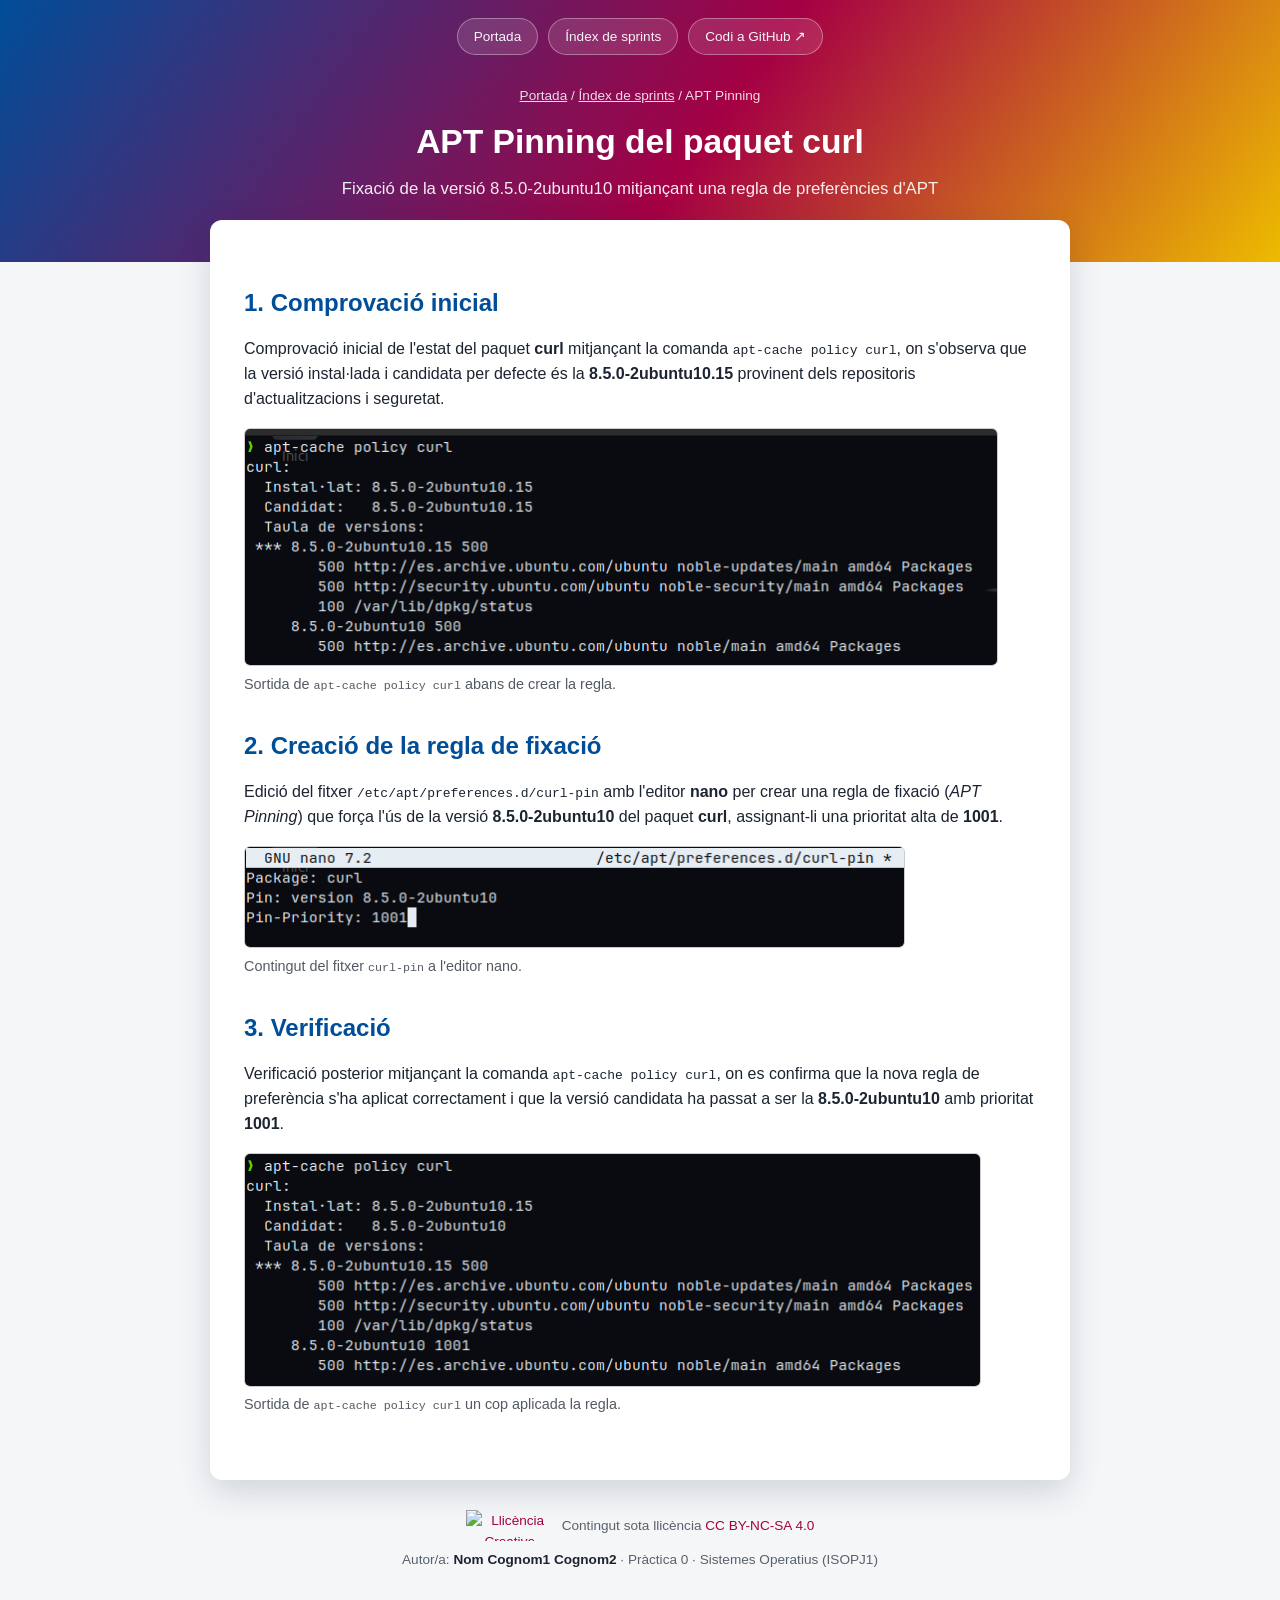
==== commit 7ffbd6cc: "Swap image sources in index.html" ====
--- a/sprint1/index.html
+++ b/sprint1/index.html
@@ -39,7 +39,7 @@
          defecte és la <strong>8.5.0-2ubuntu10.15</strong> provinent dels repositoris d'actualitzacions
          i seguretat.</p>
       <figure>
-        <img src="1.png"
+        <img src="../1.png"
              alt="Sortida de apt-cache policy curl: versió instal·lada i candidata 8.5.0-2ubuntu10.15"
              width="754" height="237">
         <figcaption>Sortida de <code>apt-cache policy curl</code> abans de crear la regla.</figcaption>
@@ -53,7 +53,7 @@
          <strong>8.5.0-2ubuntu10</strong> del paquet <strong>curl</strong>, assignant-li una prioritat
          alta de <strong>1001</strong>.</p>
       <figure>
-        <img src="2.png"
+        <img src="../3.png"
              alt="Editor nano amb el fitxer /etc/apt/preferences.d/curl-pin: Package curl, Pin version 8.5.0-2ubuntu10, Pin-Priority 1001"
              width="661" height="101">
         <figcaption>Contingut del fitxer <code>curl-pin</code> a l'editor nano.</figcaption>
@@ -66,7 +66,7 @@
          la nova regla de preferència s'ha aplicat correctament i que la versió candidata ha passat a ser
          la <strong>8.5.0-2ubuntu10</strong> amb prioritat <strong>1001</strong>.</p>
       <figure>
-        <img src="3.png"
+        <img src="../2.png"
              alt="Sortida de apt-cache policy curl: versió candidata 8.5.0-2ubuntu10 amb prioritat 1001"
              width="737" height="233">
         <figcaption>Sortida de <code>apt-cache policy curl</code> un cop aplicada la regla.</figcaption>
